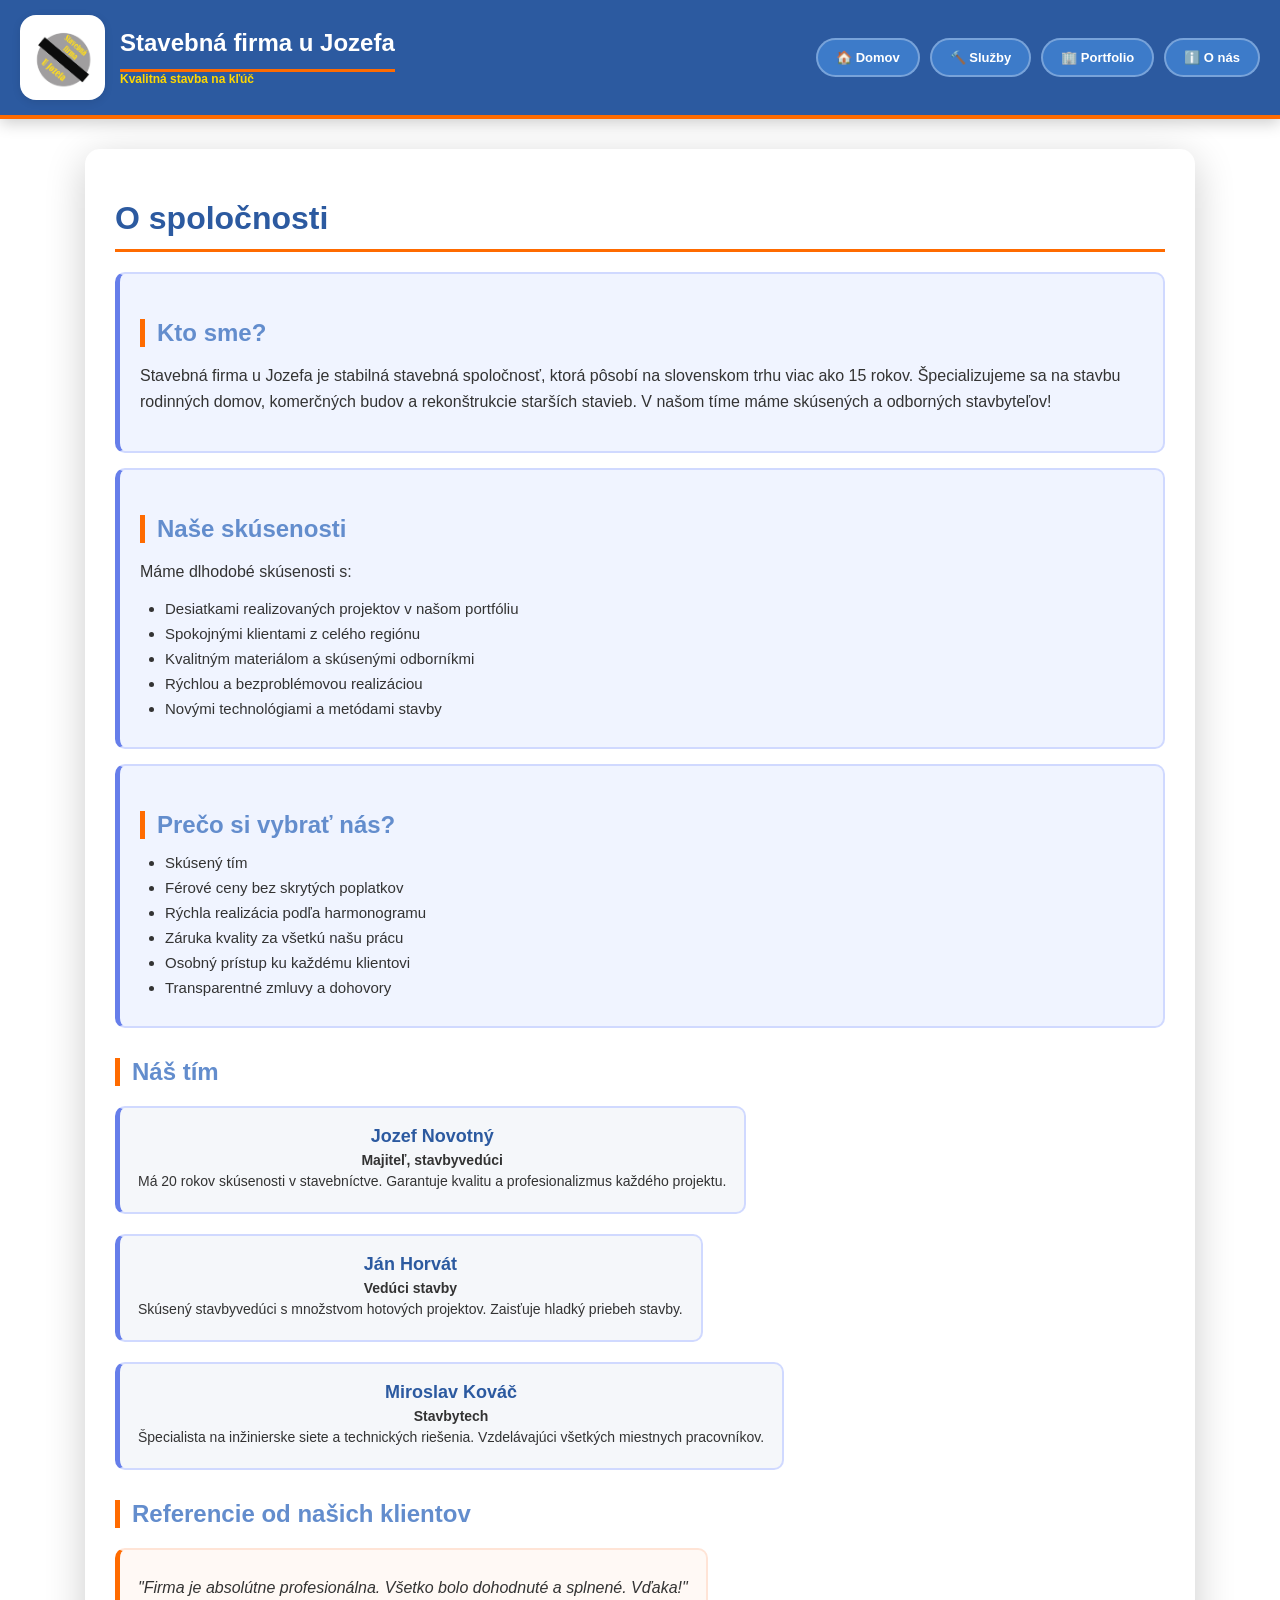
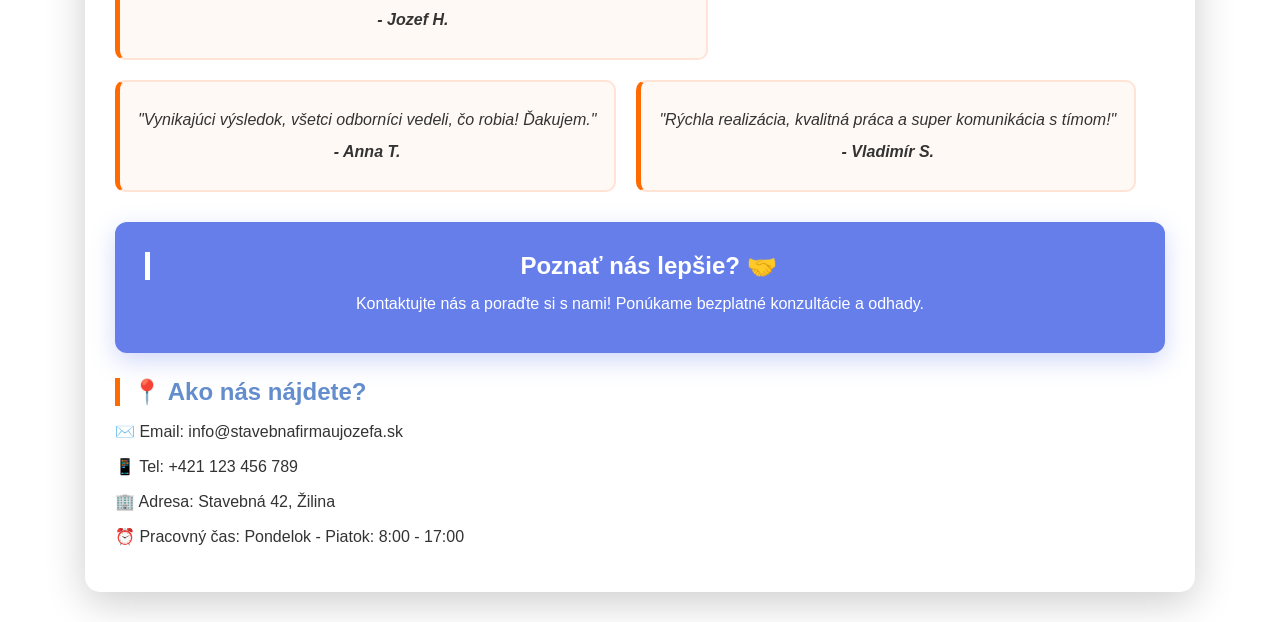
==== Onas.html @ aa156374 "Add files via upload" ====
<!DOCTYPE html>
<html lang="sk">
<head>
    <meta charset="UTF-8">
    <meta name="viewport" content="width=device-width, initial-scale=1.0">
    <title>O nás - Stavebná firma u Jozefa</title>
    <link rel="stylesheet" href="vyzor.css">
</head>
<body>
    <div class="hlavicka">
        <div class="kontajner-logo">
            <img src="Vavrinec_zadanie č.4 logo.jpg" alt="Logo" class="logo">
            <div class="oznacenie">
                <h1 class="nazov-stranky">Stavebná firma u Jozefa</h1>
                <p class="podnazov-stranky">Kvalitná stavba na kľúč</p>
            </div>
        </div>
        <nav class="navigacia">
            <a href="index.html" class="tlacitko-nav">🏠 Domov</a>
            <a href="sluziby.html" class="tlacitko-nav">🔨 Služby</a>
            <a href="portfolio.html" class="tlacitko-nav">🏢 Portfolio</a>
            <a href="Onas.html" class="tlacitko-nav">ℹ️ O nás</a>
        </nav>
    </div>

    <div class="obsah">
        <h1> O spoločnosti</h1>
        
        <div class="box-o-nas">
            <h2>Kto sme?</h2>
            <p>Stavebná firma u Jozefa je stabilná stavebná spoločnosť, ktorá pôsobí na slovenskom trhu viac ako 15 rokov. Špecializujeme sa na stavbu rodinných domov, komerčných budov a rekonštrukcie starších stavieb. V našom tíme máme skúsených a odborných stavbyteľov!</p>
        </div>

        <div class="box-o-nas">
            <h2> Naše skúsenosti</h2>
            <p>Máme dlhodobé skúsenosti s:</p>
            <ul>
                <li> Desiatkami realizovaných projektov v našom portfóliu</li>
                <li> Spokojnými klientami z celého regiónu</li>
                <li> Kvalitným materiálom a skúsenými odborníkmi</li>
                <li> Rýchlou a bezproblémovou realizáciou</li>
                <li> Novými technológiami a metódami stavby</li>
            </ul>
        </div>

        <div class="box-o-nas">
            <h2> Prečo si vybrať nás?</h2>
            <ul>
                <li> Skúsený tím</li>
                <li> Férové ceny bez skrytých poplatkov</li>
                <li> Rýchla realizácia podľa harmonogramu</li>
                <li> Záruka kvality za všetkú našu prácu</li>
                <li> Osobný prístup ku každému klientovi</li>
                <li> Transparentné zmluvy a dohovory</li>
            </ul>
        </div>

        <div class="sekcia-tym">
            <h2> Náš tím</h2>
            <div class="boxy">
                <div class="clen-tymu">
                    <h3>Jozef Novotný</h3>
                    <p><strong>Majiteľ, stavbyvedúci</strong></p>
                    <p>Má 20 rokov skúsenosti v stavebníctve. Garantuje kvalitu a profesionalizmus každého projektu.</p>
                </div>
                <div class="clen-tymu">
                    <h3>Ján Horvát</h3>
                    <p><strong>Vedúci stavby</strong></p>
                    <p>Skúsený stavbyvedúci s množstvom hotových projektov. Zaisťuje hladký priebeh stavby.</p>
                </div>
                <div class="clen-tymu">
                    <h3>Miroslav Kováč</h3>
                    <p><strong>Stavbytech</strong></p>
                    <p>Špecialista na inžinierske siete a technických riešenia. Vzdelávajúci všetkých miestnych pracovníkov.</p>
                </div>
            </div>
        </div>

        <div class="hodnotenia">
            <h2> Referencie od našich klientov</h2>
            <div class="boxy">
                <div class="box-hodnotenia">
                    <p>"Firma je absolútne profesionálna. Všetko bolo dohodnuté a splnené. Vďaka!"</p>
                    <p><strong>- Jozef H.</strong></p>
                </div>
                <div class="box-hodnotenia">
                    <p>"Vynikajúci výsledok, všetci odborníci vedeli, čo robia! Ďakujem."</p>
                    <p><strong>- Anna T.</strong></p>
                </div>
                <div class="box-hodnotenia">
                    <p>"Rýchla realizácia, kvalitná práca a super komunikácia s tímom!"</p>
                    <p><strong>- Vladimír S.</strong></p>
                </div>
            </div>
        </div>

        <div class="box-kontakt">
            <h2>Poznať nás lepšie? 🤝</h2>
            <p>Kontaktujte nás a poraďte si s nami! Ponúkame bezplatné konzultácie a odhady.</p>
        </div>

        <div class="footer-info">
            <h2>📍 Ako nás nájdete?</h2>
            <p>✉️ Email: info@stavebnafirmaujozefa.sk</p>
            <p>📱 Tel: +421 123 456 789</p>
            <p>🏢 Adresa: Stavebná 42, Žilina</p>
            <p>⏰ Pracovný čas: Pondelok - Piatok: 8:00 - 17:00</p>
        </div>
    </div>
</body>
</html>
---- vyzor.css ----
body {
    margin: 0;
    font-family: 'Segoe UI', Tahoma, Geneva, Verdana, sans-serif;
    background: hsl(0, 0%, 100%);
    color: #333;
    min-height: 100vh;
}

.hlavicka {
    background: #2c5aa0;
    padding: 15px 20px;
    display: flex;
    justify-content: space-between;
    align-items: center;
    flex-wrap: wrap;
    box-shadow: 0 4px 15px rgba(0, 0, 0, 0.2);
    border-bottom: 4px solid #ff6b00;
}

.kontajner-logo {
    display: flex;
    align-items: center;
    gap: 15px;
}

.logo {
    height: 85px;
    width: auto;
    border-radius: 16px;
    box-shadow: 0 2px 8px rgba(0, 0, 0, 0.1);
}

.oznacenie {
    display: flex;
    flex-direction: column;
}

.nazov-stranky {
    margin: 0;
    color: white;
    font-size: 24px;
    font-weight: 700;
}

.podnazov-stranky {
    margin: 0;
    color: #ffd700;
    font-size: 12px;
    font-weight: 600;
}

.navigacia {
    display: flex;
    gap: 10px;
    flex-wrap: wrap;
}

.tlacitko-nav {
    background: #3d7bc9;
    color: white;
    padding: 10px 18px;
    text-decoration: none;
    border: 2px solid rgba(255, 255, 255, 0.3);
    border-radius: 20px;
    font-size: 13px;
    font-weight: 600;
    cursor: pointer;
    transition: all 0.3s ease;
    display: inline-block;
}

.tlacitko-nav:hover {
    background: #4a8ad4;
    transform: translateY(-2px);
    box-shadow: 0 5px 15px rgba(0, 0, 0, 0.25);
    border-color: rgba(255, 255, 255, 0.6);
}



.obsah {
    max-width: 1050px;
    margin: 30px auto;
    padding: 30px;
    background-color: white;
    border-radius: 15px;
    box-shadow: 0 10px 40px rgba(0, 0, 0, 0.2);
}

.hlavny-banner {
    margin-bottom: 35px;
    border-radius: 12px;
    overflow: hidden;
}

.box-hlavny {
    position: relative;
    display: inline-block;
    width: 100%;
}

.obrazok-hlavny {
    width: 100%;
    height: auto;
    display: block;
    border-radius: 8px;
}

.text-hlavny {
    position: absolute;
    bottom: 15px;
    left: 15px;
    background: rgba(0, 0, 0, 0.75);
    color: white;
    padding: 18px 20px;
    border-radius: 8px;
    border-left: 5px solid #ff6b00;
    box-shadow: 0 5px 15px rgba(0, 0, 0, 0.3);
}

.text-hlavny h2 {
    margin: 0 0 8px 0;
    font-size: 28px;
    font-weight: 700;
}

.text-hlavny p {
    margin: 0;
    font-size: 15px;
    font-weight: 500;
}

h1 {
    color: #2c5aa0;
    border-bottom: 3px solid #ff6b00;
    padding-bottom: 12px;
    font-size: 32px;
    margin-bottom: 20px;
}

h2 {
    color: #638dcd;
    margin-top: 25px;
    margin-bottom: 15px;
    font-size: 24px;
    border-left: 5px solid #ff6b00;
    padding-left: 12px;
}

h3 {
    color: #764ba2;
    font-size: 18px;
}

.text-podnadpis {
    color: #666;
    font-size: 16px;
    margin-bottom: 20px;
}

.boxy {
    display: flex;
    gap: 20px;
    flex-wrap: wrap;
    margin: 20px 0;
}

.polozka {
    flex: 1;
    min-width: 200px;
    background: #f5f7fa;
    border: 2px solid #e0e7ff;
    border-radius: 10px;
    padding: 20px;
    border-left: 5px solid #ff6b00;
    transition: all 0.3s ease;
}

.polozka:hover {
    transform: translateY(-5px);
    box-shadow: 0 8px 25px rgba(255, 107, 0, 0.15);
    border-color: #ff6b00;
}

.polozka h3 {
    margin-top: 0;
    color: #2c5aa0;
}

.sekcia-o-nas {
    margin: 25px 0;
}

.box-o-nas {
    background: #f0f4ff;
    border: 2px solid #d0d9ff;
    border-radius: 10px;
    padding: 20px;
    margin: 15px 0;
    border-left: 5px solid #667eea;
    transition: all 0.3s ease;
}

.box-o-nas:hover {
    border-color: #764ba2;
    box-shadow: 0 5px 20px rgba(102, 126, 234, 0.15);
}

.box-o-nas p {
    line-height: 1.6;
}

.box-o-nas ul {
    margin: 10px 0;
    padding-left: 25px;
}

.box-o-nas li {
    margin: 8px 0;
    font-size: 15px;
}

.sekcia-tym {
    margin: 30px 0;
}

.clen-tymu {
    background: #f5f7fa;
    border: 2px solid #d0d9ff;
    border-radius: 10px;
    padding: 18px;
    border-left: 5px solid #667eea;
    transition: all 0.3s ease;
    text-align: center;
}

.clen-tymu:hover {
    transform: translateY(-3px);
    box-shadow: 0 5px 20px rgba(102, 126, 234, 0.2);
}

.clen-tymu h3 {
    margin: 0 0 5px 0;
    color: #2c5aa0;
}

.clen-tymu p {
    margin: 5px 0;
    font-size: 14px;
}

.mriezka-sluzby {
    display: grid;
    grid-template-columns: 1fr 1fr 1fr;
    gap: 20px;
    margin: 20px 0;
}

.karta-sluzby {
    background: #fff9f5;
    border: 2px solid #ffe4d6;
    border-radius: 10px;
    padding: 20px;
    border-left: 5px solid #ff6b00;
    transition: all 0.3s ease;
}

.karta-sluzby:hover {
    transform: translateY(-5px);
    box-shadow: 0 8px 25px rgba(255, 107, 0, 0.2);
    border-color: #ff6b00;
}

.ikona-sluzby {
    font-size: 40px;
    margin-bottom: 10px;
}

.karta-sluzby h2 {
    margin-top: 0;
    color: #2c5aa0;
    border: none;
    padding: 0;
}

.karta-sluzby ul {
    margin: 10px 0;
    padding-left: 20px;
    font-size: 14px;
}

.mriezka-portfolio {
    display: grid;
    grid-template-columns: 1fr 1fr;
    gap: 20px;
    margin: 20px 0;
}

.polozka-portfolio {
    background: white;
    border: 2px solid #e0e7ff;
    border-radius: 10px;
    overflow: hidden;
    transition: all 0.3s ease;
}

.polozka-portfolio:hover {
    transform: translateY(-5px);
    box-shadow: 0 8px 25px rgba(102, 126, 234, 0.2);
    border-color: #667eea;
}

.obrazok-portfolio {
    width: 100%;
    height: 200px;
    object-fit: cover;
}

.info-portfolio {
    padding: 15px;
}

.info-portfolio h3 {
    margin: 0 0 8px 0;
    color: #2c5aa0;
}

.info-portfolio p {
    margin: 8px 0;
    font-size: 14px;
    line-height: 1.5;
}

.tag-portfolio {
    background: #ff6b00;
    color: white;
    padding: 5px 10px;
    border-radius: 5px;
    font-size: 12px;
    font-weight: 600;
    display: inline-block;
}

.rychle-statistiky {
    display: grid;
    grid-template-columns: 1fr 1fr 1fr 1fr;
    gap: 15px;
    margin: 30px 0;
}

.statistika {
    background: #667eea;
    color: white;
    padding: 20px;
    border-radius: 10px;
    text-align: center;
}

.statistika h3 {
    margin: 0;
    font-size: 28px;
    color: white;
}

.statistika p {
    margin: 5px 0 0 0;
    font-size: 13px;
}

.box-kontakt {
    background: #667eea;
    border: none;
    border-radius: 12px;
    padding: 30px;
    margin: 25px 0;
    text-align: center;
    color: white;
    box-shadow: 0 8px 25px rgba(102, 126, 234, 0.3);
}

.box-kontakt h2 {
    margin-top: 0;
    color: white;
    border-left: 5px solid white;
}

.box-kontakt p {
    font-size: 16px;
    margin: 10px 0;
    font-weight: 500;
}

.info-paticka {
    background: #f5f7fa;
    border-radius: 10px;
    border-top: 3px solid #ff6b00;
    border-bottom: 3px solid #ff6b00;
    padding: 20px;
    margin: 25px 0;
    text-align: center;
}

.info-paticka p {
    margin: 8px 0;
    font-size: 15px;
    font-weight: 500;
}


.tlacitko-cta {
    background: #ff6b00;
    color: white;
    padding: 10px 18px;
    border: none;
    border-radius: 20px;
    font-size: 14px;
    font-weight: 600;
    cursor: pointer;
    transition: all 0.3s ease;
    margin-top: 10px;
    text-decoration: none;
    display: inline-block;
}

.tlacitko-cta:hover {
    background: #ff7d1f;
    transform: translateY(-2px);
    box-shadow: 0 6px 15px rgba(255, 107, 0, 0.3);
}

.tlacitko-cta:active {
    transform: translateY(0);
}

.velke-tlacitko {
    background: #ff6b00;
    color: white;
    padding: 15px 35px;
    border: none;
    border-radius: 25px;
    font-size: 16px;
    font-weight: 700;
    cursor: pointer;
    transition: all 0.3s ease;
}

.velke-tlacitko:hover {
    background: #ff7d1f;
    transform: translateY(-3px);
    box-shadow: 0 8px 25px rgba(255, 107, 0, 0.35);
}

.velke-tlacitko:active {
    transform: translateY(-1px);
}

.hodnotenia {
    margin: 30px 0;
}

.box-hodnotenia {
    background: #fff9f5;
    border: 2px solid #ffe4d6;
    border-radius: 10px;
    padding: 18px;
    text-align: center;
    border-left: 5px solid #ff6b00;
    transition: all 0.3s ease;
}

.box-hodnotenia:hover {
    border-color: #ff6b00;
    box-shadow: 0 5px 20px rgba(255, 107, 0, 0.15);
    transform: translateY(-3px);
}

.box-hodnotenia p {
    margin: 8px 0;
    font-style: italic;
    line-height: 1.5;
}
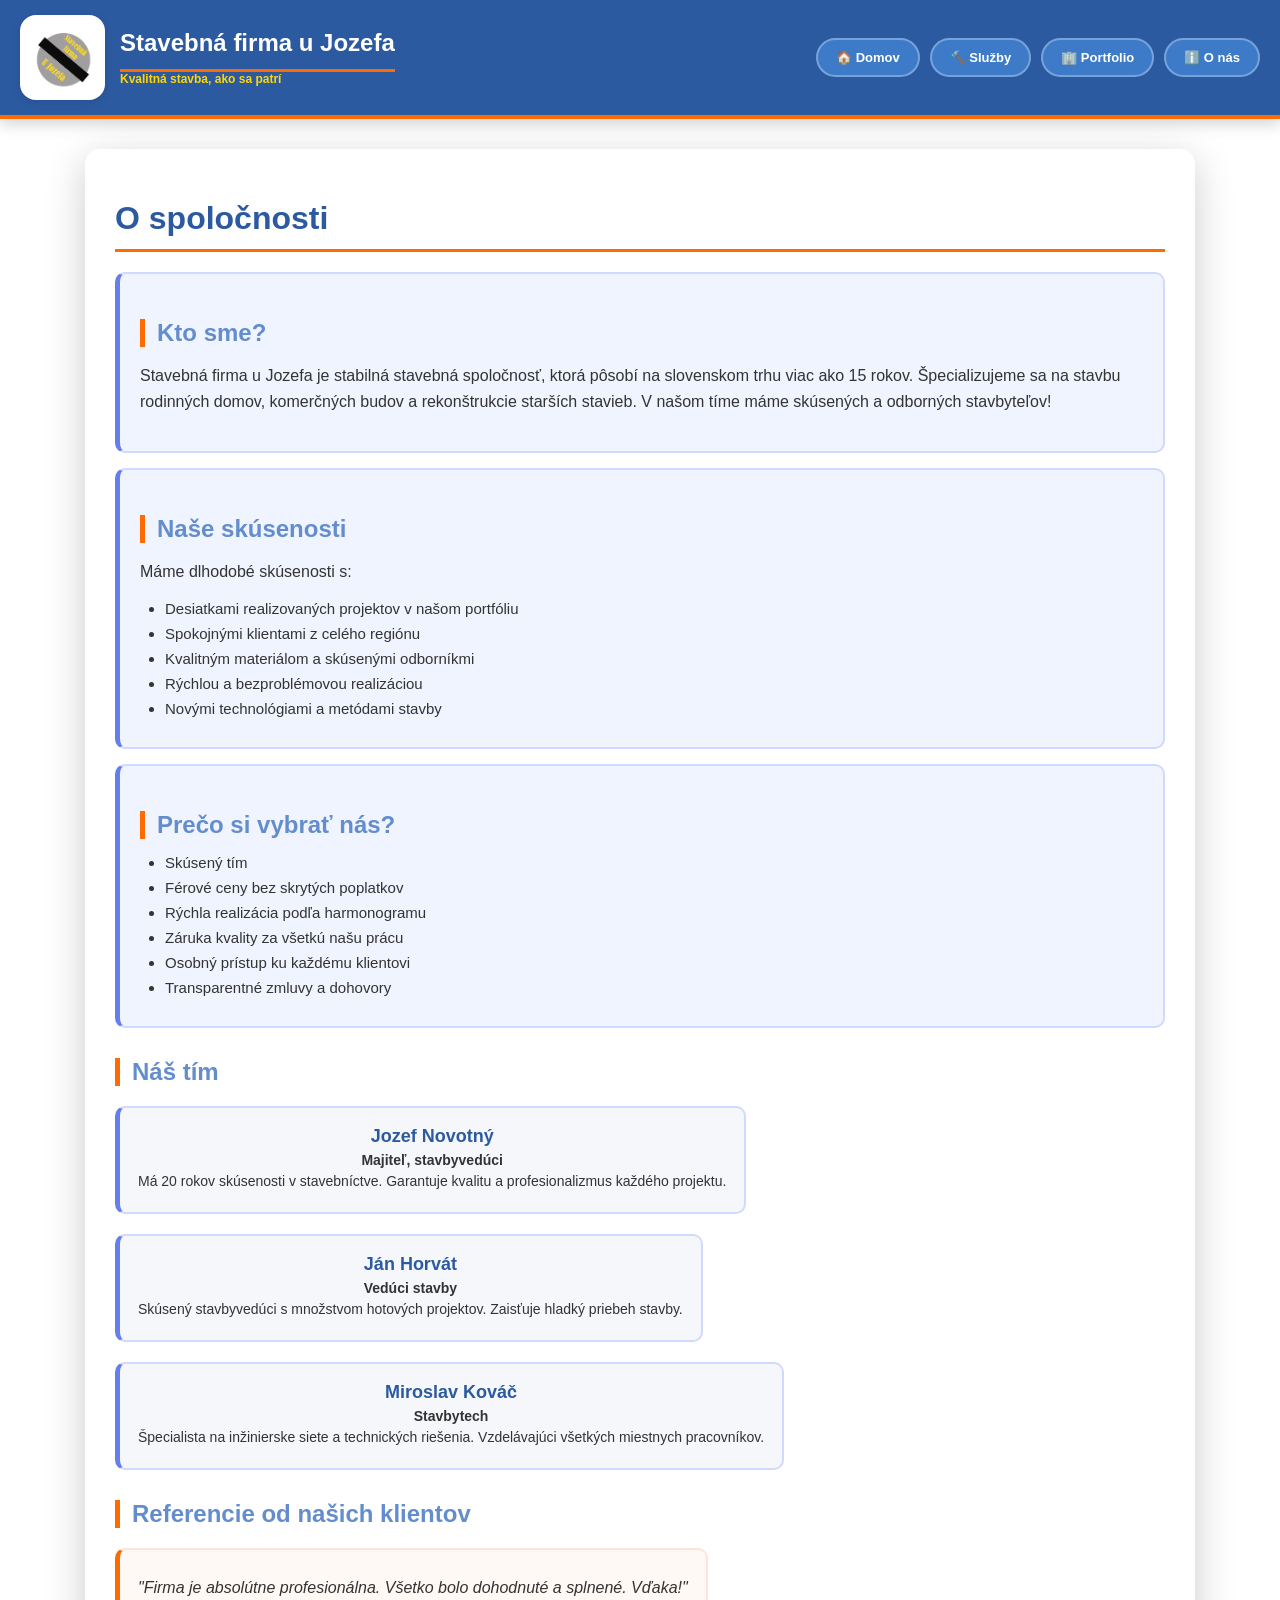
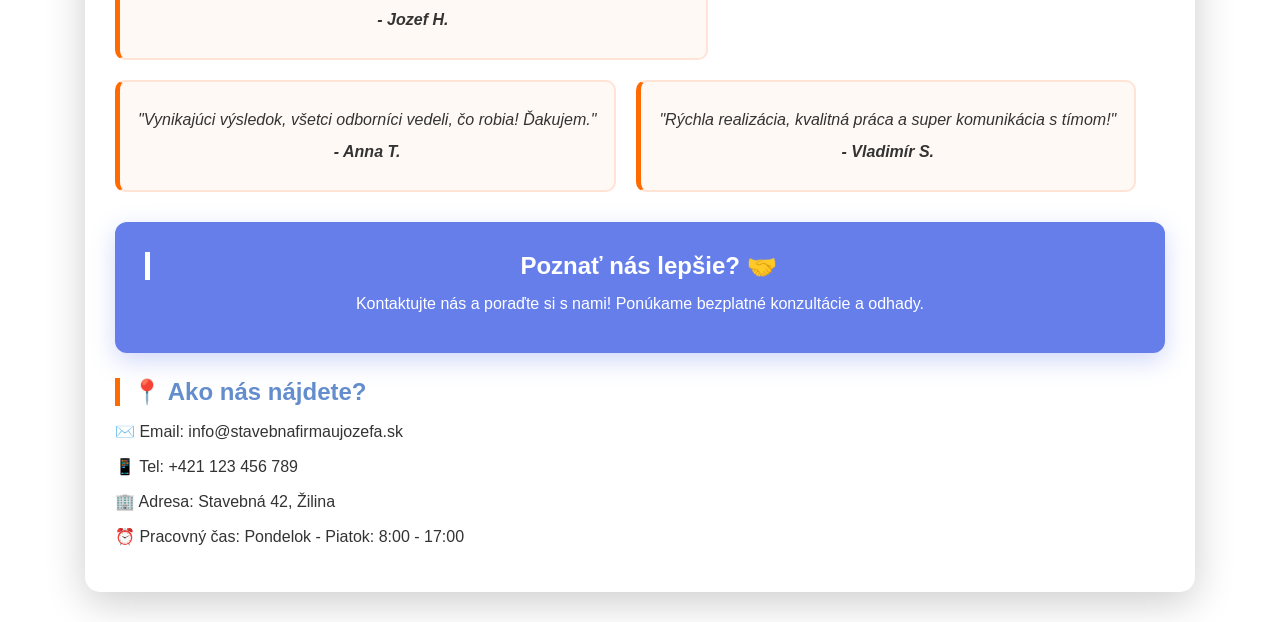
==== commit 5dc1f067: "Add files via upload" ====
--- a/Onas.html
+++ b/Onas.html
@@ -12,7 +12,7 @@
             <img src="Vavrinec_zadanie č.4 logo.jpg" alt="Logo" class="logo">
             <div class="oznacenie">
                 <h1 class="nazov-stranky">Stavebná firma u Jozefa</h1>
-                <p class="podnazov-stranky">Kvalitná stavba na kľúč</p>
+                <p class="podnazov-stranky">Kvalitná stavba, ako sa patrí</p>
             </div>
         </div>
         <nav class="navigacia">
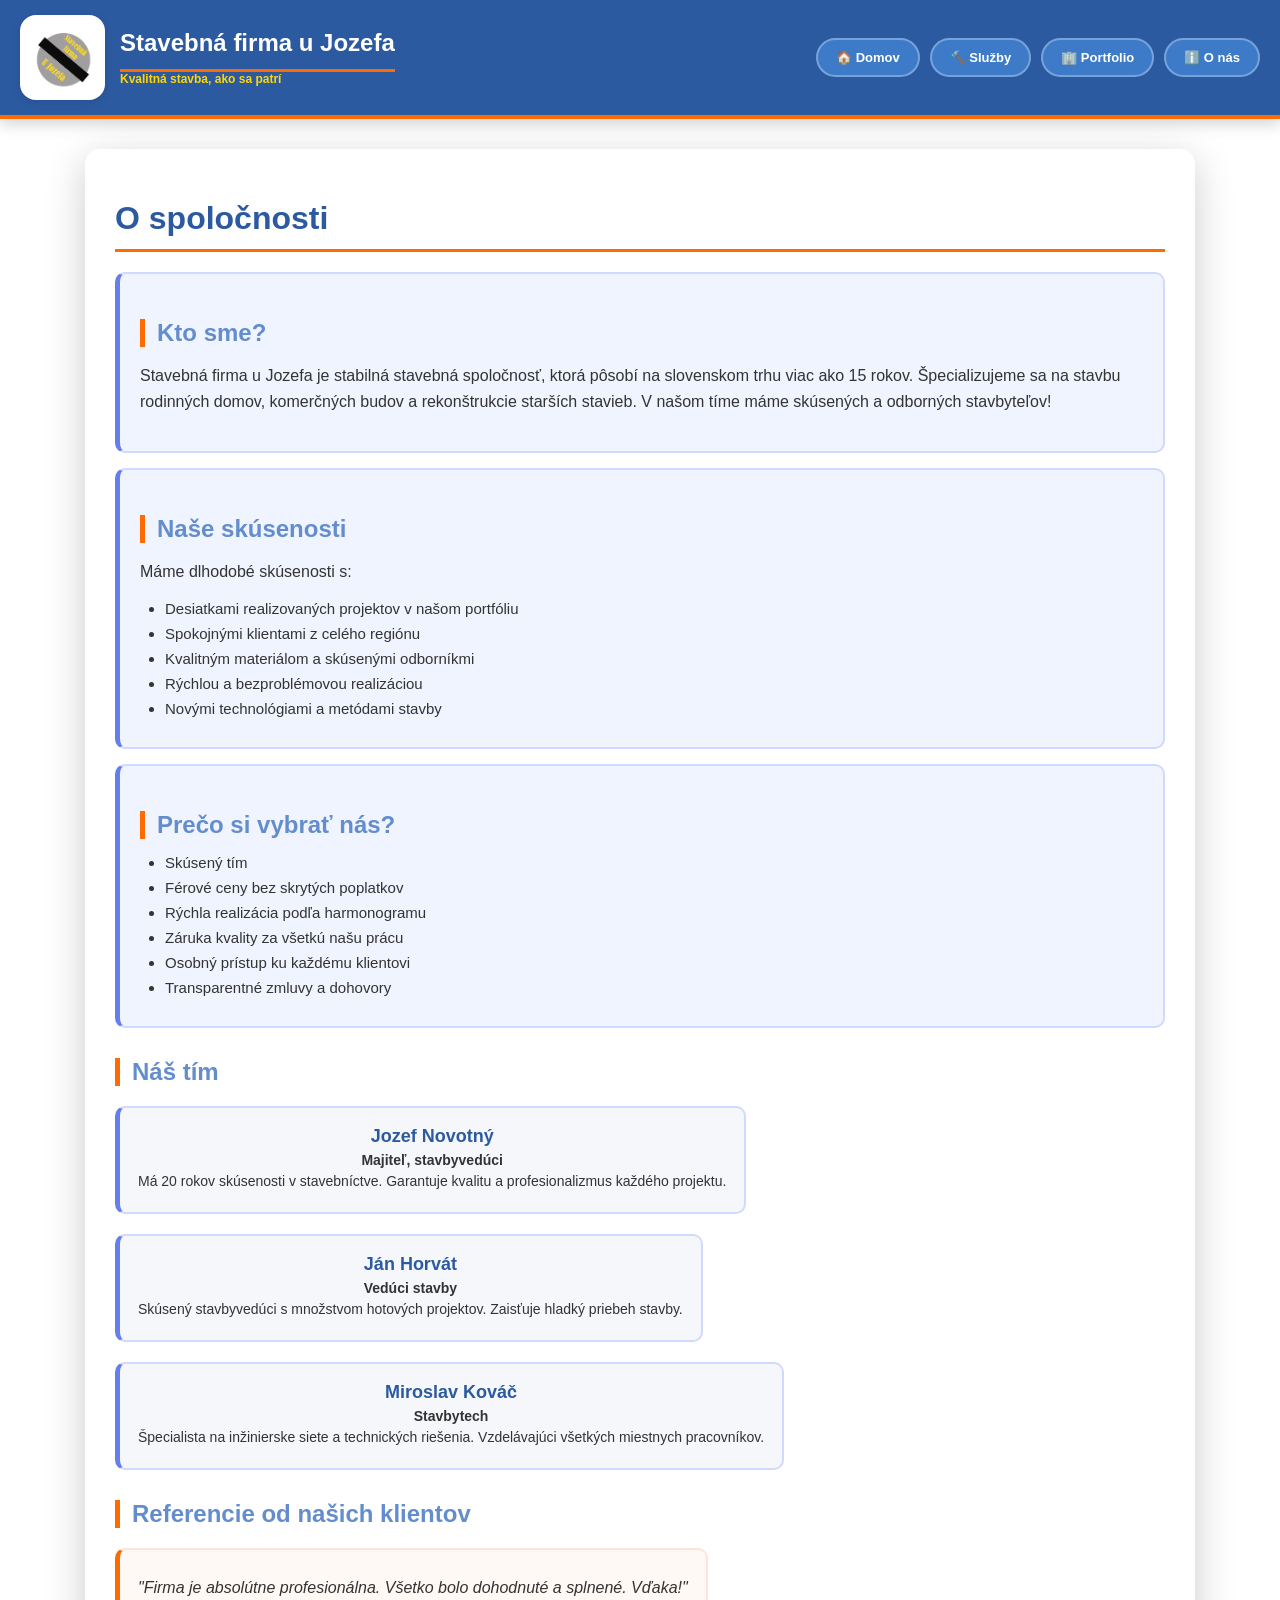
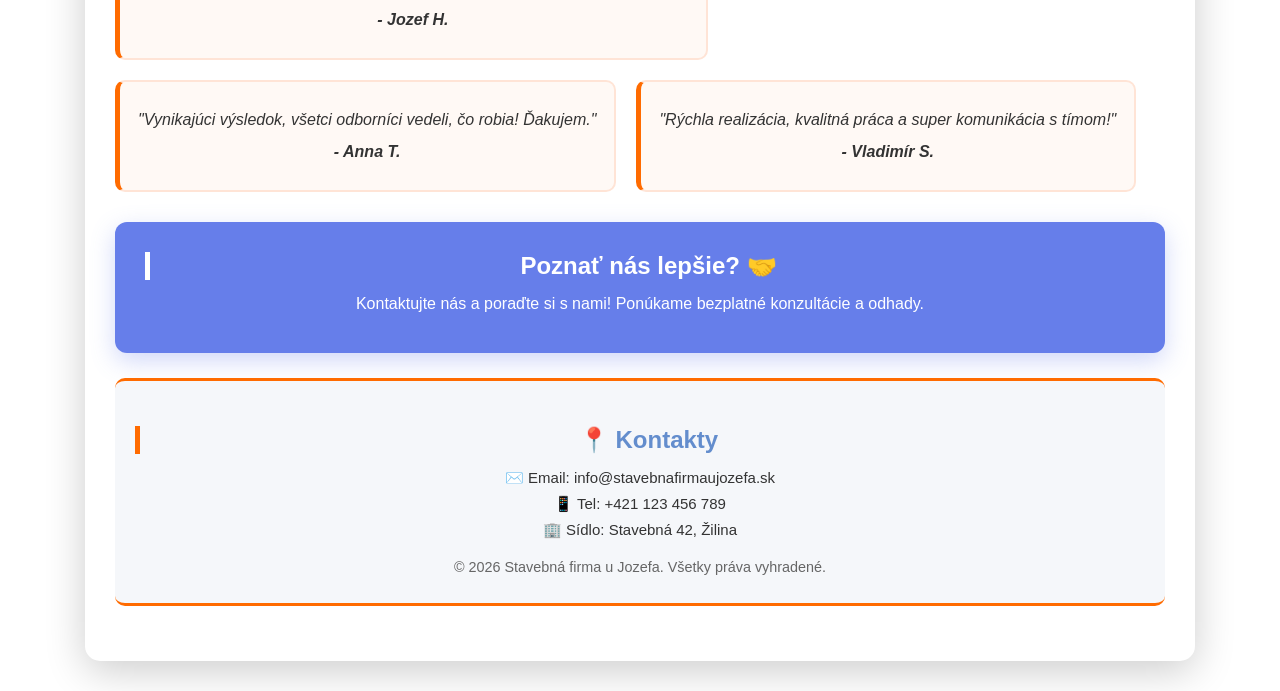
==== commit f291f36b: "Add files via upload" ====
--- a/Onas.html
+++ b/Onas.html
@@ -4,6 +4,7 @@
     <meta charset="UTF-8">
     <meta name="viewport" content="width=device-width, initial-scale=1.0">
     <title>O nás - Stavebná firma u Jozefa</title>
+    <link rel="icon" type="image/jpeg" href="Vavrinec_zadanie č.4 logo.jpg">
     <link rel="stylesheet" href="vyzor.css">
 </head>
 <body>
@@ -17,7 +18,7 @@
         </div>
         <nav class="navigacia">
             <a href="index.html" class="tlacitko-nav">🏠 Domov</a>
-            <a href="sluziby.html" class="tlacitko-nav">🔨 Služby</a>
+            <a href="sluzby.html" class="tlacitko-nav">🔨 Služby</a>
             <a href="portfolio.html" class="tlacitko-nav">🏢 Portfolio</a>
             <a href="Onas.html" class="tlacitko-nav">ℹ️ O nás</a>
         </nav>
@@ -99,12 +100,12 @@
             <p>Kontaktujte nás a poraďte si s nami! Ponúkame bezplatné konzultácie a odhady.</p>
         </div>
 
-        <div class="footer-info">
-            <h2>📍 Ako nás nájdete?</h2>
+        <div class="info-paticka">
+            <h2>📍 Kontakty</h2>
             <p>✉️ Email: info@stavebnafirmaujozefa.sk</p>
             <p>📱 Tel: +421 123 456 789</p>
-            <p>🏢 Adresa: Stavebná 42, Žilina</p>
-            <p>⏰ Pracovný čas: Pondelok - Piatok: 8:00 - 17:00</p>
+            <p>🏢 Sídlo: Stavebná 42, Žilina</p>
+            <p style="margin-top: 20px; text-align: center; font-size: 0.9em; color: #666;">© 2026 Stavebná firma u Jozefa. Všetky práva vyhradené.</p>
         </div>
     </div>
 </body>
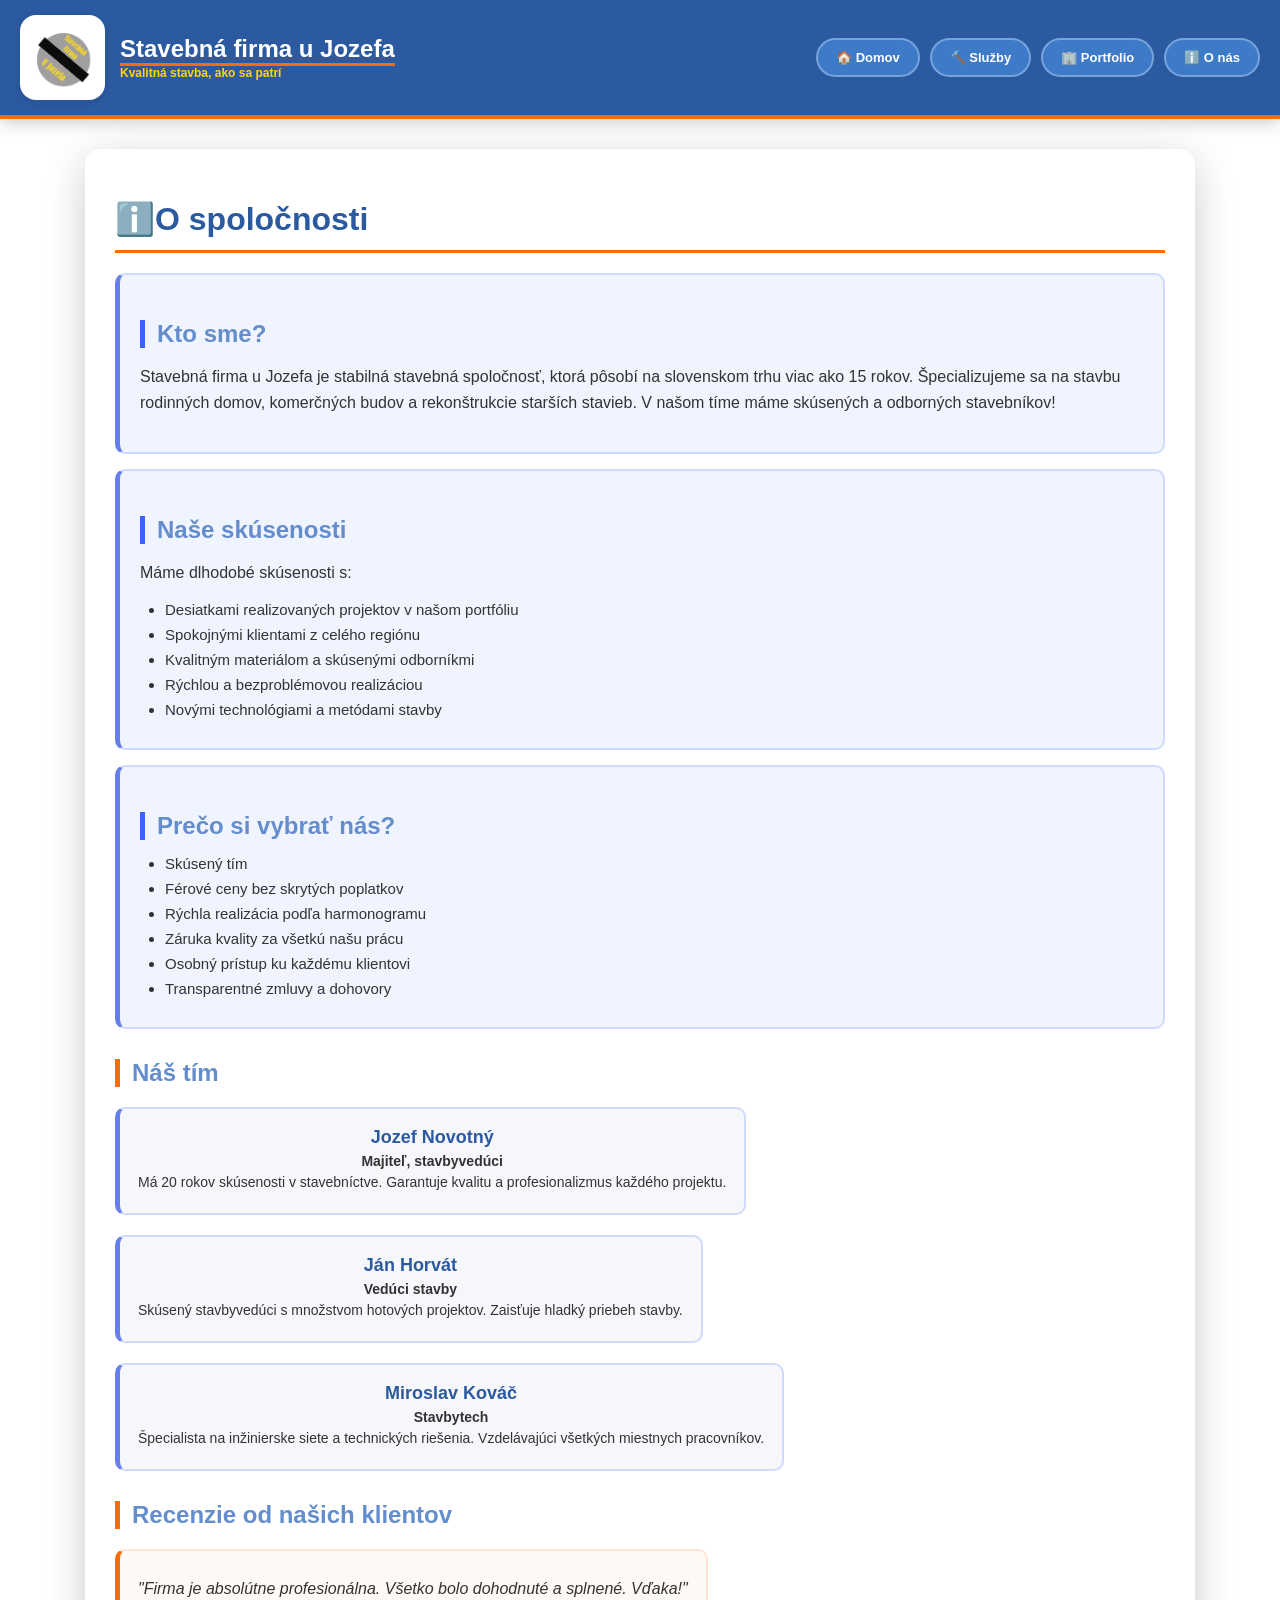
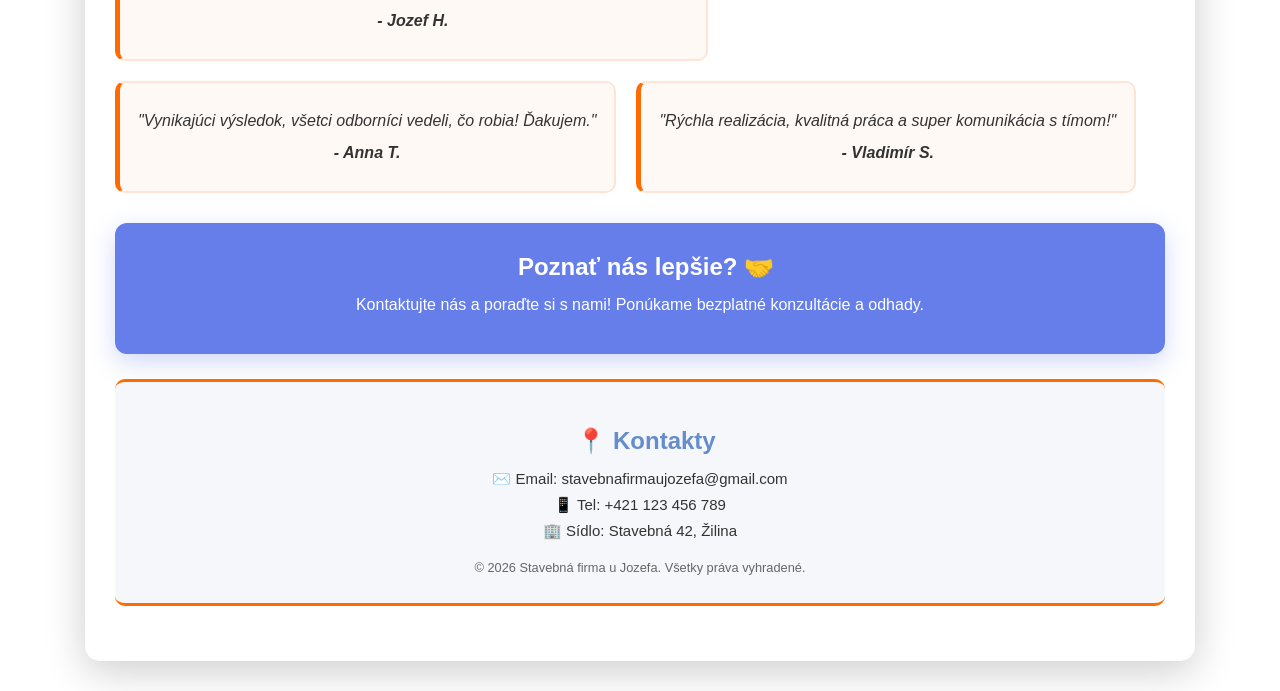
==== commit 2946a7d7: "Add files via upload" ====
--- a/Onas.html
+++ b/Onas.html
@@ -1,5 +1,6 @@
 <!DOCTYPE html>
 <html lang="sk">
+
 <head>
     <meta charset="UTF-8">
     <meta name="viewport" content="width=device-width, initial-scale=1.0">
@@ -7,6 +8,7 @@
     <link rel="icon" type="image/jpeg" href="Vavrinec_zadanie č.4 logo.jpg">
     <link rel="stylesheet" href="vyzor.css">
 </head>
+
 <body>
     <div class="hlavicka">
         <div class="kontajner-logo">
@@ -25,15 +27,17 @@
     </div>
 
     <div class="obsah">
-        <h1> O spoločnosti</h1>
-        
+        <h1 style="padding-bottom: 12px;"> ℹ️O spoločnosti</h1>
+
         <div class="box-o-nas">
-            <h2>Kto sme?</h2>
-            <p>Stavebná firma u Jozefa je stabilná stavebná spoločnosť, ktorá pôsobí na slovenskom trhu viac ako 15 rokov. Špecializujeme sa na stavbu rodinných domov, komerčných budov a rekonštrukcie starších stavieb. V našom tíme máme skúsených a odborných stavbyteľov!</p>
+            <h2 style="border-left: 5px solid #3964f3">Kto sme?</h2>
+            <p>Stavebná firma u Jozefa je stabilná stavebná spoločnosť, ktorá pôsobí na slovenskom trhu viac ako 15
+                rokov. Špecializujeme sa na stavbu rodinných domov, komerčných budov a rekonštrukcie starších stavieb. V
+                našom tíme máme skúsených a odborných stavebníkov!</p>
         </div>
 
         <div class="box-o-nas">
-            <h2> Naše skúsenosti</h2>
+            <h2 style="border-left: 5px solid #3964f3"> Naše skúsenosti</h2>
             <p>Máme dlhodobé skúsenosti s:</p>
             <ul>
                 <li> Desiatkami realizovaných projektov v našom portfóliu</li>
@@ -45,7 +49,7 @@
         </div>
 
         <div class="box-o-nas">
-            <h2> Prečo si vybrať nás?</h2>
+            <h2 style="border-left: 5px solid #3964f3"> Prečo si vybrať nás?</h2>
             <ul>
                 <li> Skúsený tím</li>
                 <li> Férové ceny bez skrytých poplatkov</li>
@@ -57,7 +61,7 @@
         </div>
 
         <div class="sekcia-tym">
-            <h2> Náš tím</h2>
+            <h2 style="border-left: 5px solid #ff6b00"> Náš tím</h2>
             <div class="boxy">
                 <div class="clen-tymu">
                     <h3>Jozef Novotný</h3>
@@ -72,13 +76,14 @@
                 <div class="clen-tymu">
                     <h3>Miroslav Kováč</h3>
                     <p><strong>Stavbytech</strong></p>
-                    <p>Špecialista na inžinierske siete a technických riešenia. Vzdelávajúci všetkých miestnych pracovníkov.</p>
+                    <p>Špecialista na inžinierske siete a technických riešenia. Vzdelávajúci všetkých miestnych
+                        pracovníkov.</p>
                 </div>
             </div>
         </div>
 
         <div class="hodnotenia">
-            <h2> Referencie od našich klientov</h2>
+            <h2 style="border-left: 5px solid #ff6b00"> Recenzie od našich klientov</h2>
             <div class="boxy">
                 <div class="box-hodnotenia">
                     <p>"Firma je absolútne profesionálna. Všetko bolo dohodnuté a splnené. Vďaka!"</p>
@@ -102,11 +107,13 @@
 
         <div class="info-paticka">
             <h2>📍 Kontakty</h2>
-            <p>✉️ Email: info@stavebnafirmaujozefa.sk</p>
+            <p>✉️ Email: stavebnafirmaujozefa@gmail.com</p>
             <p>📱 Tel: +421 123 456 789</p>
             <p>🏢 Sídlo: Stavebná 42, Žilina</p>
-            <p style="margin-top: 20px; text-align: center; font-size: 0.9em; color: #666;">© 2026 Stavebná firma u Jozefa. Všetky práva vyhradené.</p>
+            <p style="margin-top: 20px; text-align: center; font-size: 0.8em; color: #666;">© 2026 Stavebná firma u
+                Jozefa. Všetky práva vyhradené.</p>
         </div>
     </div>
 </body>
-</html>
+
+</html>
--- a/vyzor.css
+++ b/vyzor.css
@@ -76,8 +76,6 @@
     border-color: rgba(255, 255, 255, 0.6);
 }
 
-
-
 .obsah {
     max-width: 1050px;
     margin: 30px auto;
@@ -133,7 +131,6 @@
 h1 {
     color: #2c5aa0;
     border-bottom: 3px solid #ff6b00;
-    padding-bottom: 12px;
     font-size: 32px;
     margin-bottom: 20px;
 }
@@ -143,7 +140,6 @@
     margin-top: 25px;
     margin-bottom: 15px;
     font-size: 24px;
-    border-left: 5px solid #ff6b00;
     padding-left: 12px;
 }
 
@@ -381,7 +377,6 @@
 .box-kontakt h2 {
     margin-top: 0;
     color: white;
-    border-left: 5px solid white;
 }
 
 .box-kontakt p {
@@ -432,28 +427,6 @@
     transform: translateY(0);
 }
 
-.velke-tlacitko {
-    background: #ff6b00;
-    color: white;
-    padding: 15px 35px;
-    border: none;
-    border-radius: 25px;
-    font-size: 16px;
-    font-weight: 700;
-    cursor: pointer;
-    transition: all 0.3s ease;
-}
-
-.velke-tlacitko:hover {
-    background: #ff7d1f;
-    transform: translateY(-3px);
-    box-shadow: 0 8px 25px rgba(255, 107, 0, 0.35);
-}
-
-.velke-tlacitko:active {
-    transform: translateY(-1px);
-}
-
 .hodnotenia {
     margin: 30px 0;
 }
@@ -478,4 +451,156 @@
     margin: 8px 0;
     font-style: italic;
     line-height: 1.5;
+}
+
+/* ----------------------- */
+/* Responzívne štýly      */
+/* ----------------------- */
+
+@media (max-width: 900px) {
+    .obsah {
+        padding: 20px;
+        margin: 20px auto;
+        max-width: 920px;
+    }
+
+    .logo {
+        height: 65px;
+    }
+
+    .nazov-stranky {
+        font-size: 20px;
+    }
+
+    .podnazov-stranky {
+        font-size: 11px;
+    }
+
+    .hlavicka {
+        padding: 12px 16px;
+    }
+
+    .text-hlavny h2 {
+        font-size: 22px;
+    }
+
+    .text-hlavny p {
+        font-size: 14px;
+    }
+
+    .mriezka-sluzby {
+        grid-template-columns: 1fr 1fr;
+    }
+
+    .mriezka-portfolio {
+        grid-template-columns: 1fr 1fr;
+    }
+
+    .rychle-statistiky {
+        grid-template-columns: repeat(2, 1fr);
+    }
+
+    .obrazok-portfolio {
+        height: 180px;
+    }
+}
+
+@media (max-width: 600px) {
+    .hlavicka {
+        flex-direction: column;
+        align-items: flex-start;
+        gap: 10px;
+        padding: 12px;
+    }
+
+    .kontajner-logo {
+        gap: 10px;
+        width: 100%;
+        align-items: center;
+        justify-content: flex-start;
+    }
+
+    .logo {
+        height: 54px;
+    }
+
+    .nazov-stranky {
+        font-size: 18px;
+    }
+
+    .podnazov-stranky {
+        font-size: 11px;
+    }
+
+    .navigacia {
+        width: 100%;
+        display: flex;
+        gap: 8px;
+        flex-wrap: wrap;
+        justify-content: flex-start;
+    }
+
+    .tlacitko-nav {
+        padding: 8px 12px;
+        font-size: 13px;
+        border-radius: 12px;
+    }
+
+    .obsah {
+        padding: 16px;
+        margin: 15px;
+    }
+
+    h1 {
+        font-size: 26px;
+    }
+
+    h2 {
+        font-size: 20px;
+        padding-left: 8px;
+    }
+
+    .box-hlavny .text-hlavny {
+        position: static;
+        background: rgba(0,0,0,0.6);
+        margin-top: -48px;
+        border-left-width: 4px;
+        padding: 12px;
+        width: calc(100% - 30px);
+    }
+
+    .text-hlavny h2 {
+        font-size: 20px;
+    }
+
+    .mriezka-sluzby {
+        grid-template-columns: 1fr;
+    }
+
+    .mriezka-portfolio {
+        grid-template-columns: 1fr;
+    }
+
+    .rychle-statistiky {
+        grid-template-columns: 1fr 1fr;
+        gap: 10px;
+    }
+
+    .statistika h3 {
+        font-size: 22px;
+    }
+
+    .polozka {
+        min-width: 100%;
+    }
+
+    .box-o-nas,
+    .box-hodnotenia,
+    .polozka-portfolio {
+        padding: 14px;
+    }
+
+    .obrazok-portfolio {
+        height: 160px;
+    }
 }
